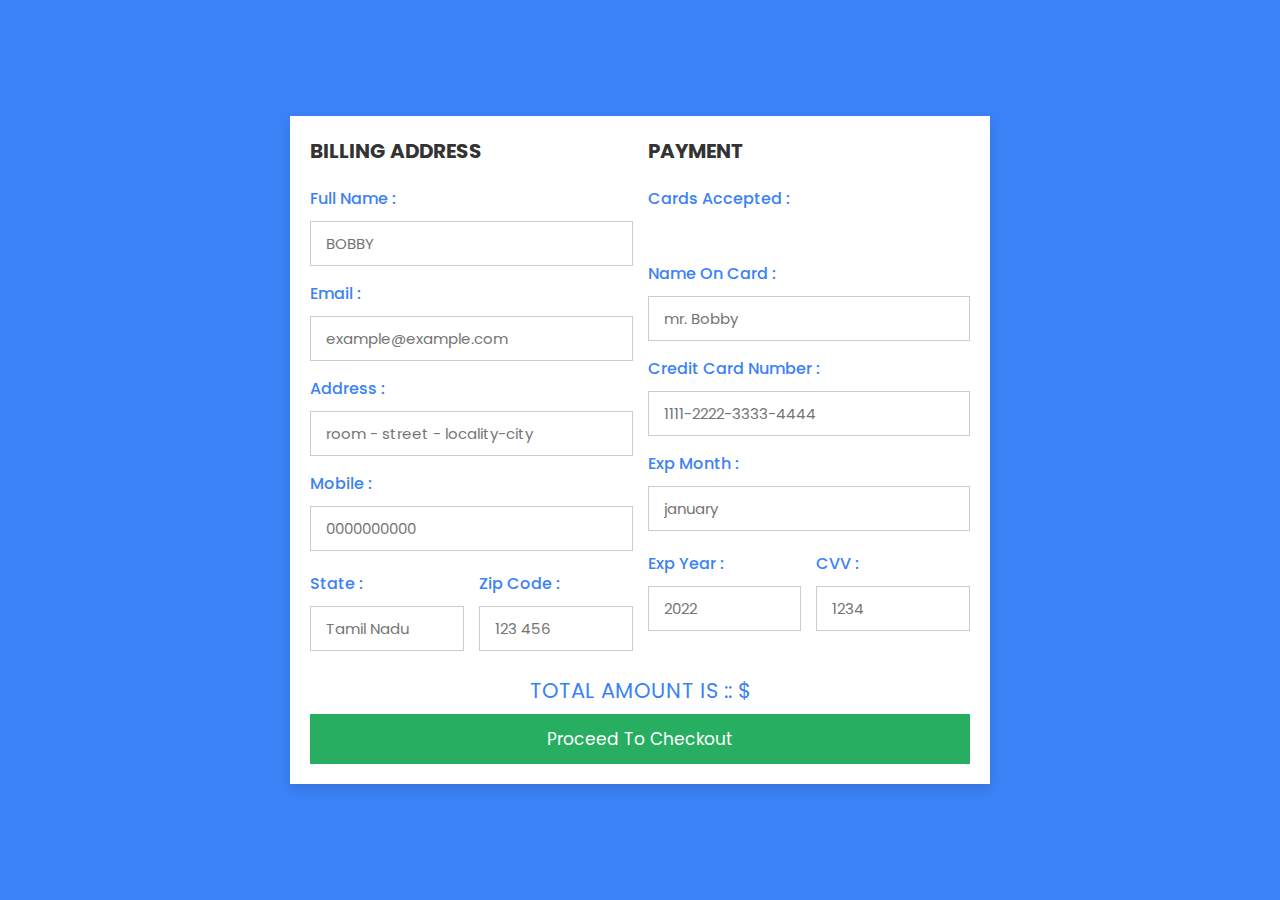
==== checkout.html @ 5409b22e "created a checkout page" ====
<!DOCTYPE html>
<html lang="en">
<head>
    <meta charset="UTF-8">
    <meta http-equiv="X-UA-Compatible" content="IE=edge">
    <meta name="viewport" content="width=device-width, initial-scale=1.0">
    
    <!-- custom css file link  -->
    <link rel="stylesheet" href="checkoutstyle.css">

</head>
<body>

<div class="container">

    <form action="" id="form">

        <div class="row">

            <div class="col">

                <h3 class="title">billing address</h3>

                <div class="inputBox">
                    <span>full name :</span>
                    <input type="text" id="username" placeholder="BOBBY">
                    <div class="error"></div>
                </div>
                <div class="inputBox">
                    <span>email :</span>
                    <input type="text" id="email" placeholder="example@example.com">
                    <div class="error"></div>
                </div>
                <div class="inputBox">
                    <span>address :</span>
                    <input type="text" id="address" placeholder="room - street - locality-city">
                    <div class="error"></div>
                </div>
                <div class="inputBox">
                    <span>Mobile :</span>
                    <input type="number" id="Mobile" placeholder="0000000000">
                    <div class="error"></div>
                </div>

                <div class="flex">
                    <div class="inputBox">
                        <span>state :</span>
                        <input type="text" id="state" placeholder="Tamil Nadu">
                        <div class="error"></div>
                    </div>
                    <div class="inputBox">
                        <span>zip code :</span>
                        <input type="text" id="zip" placeholder="123 456">
                        <div class="error"></div>
                    </div>
                </div>

            </div>

            <div class="col">

                <h3 class="title">payment</h3>

                <div class="inputBox">
                    <span>cards accepted :</span>
                    <img src="card_img.png" alt="">
                </div>
                <div class="inputBox">
                    <span>name on card :</span>
                    <input type="text" id="nameoncard" placeholder="mr. Bobby">
                    <div class="error"></div>
                </div>
                <div class="inputBox">
                    <span>credit card number :</span>
                    <input type="number" id="credit"  placeholder="1111-2222-3333-4444">
                    <div class="error"></div>
                </div>
                <div class="inputBox">
                    <span>exp month :</span>
                    <input type="text" id="expmonth" placeholder="january">
                    <div class="error"></div>
                </div>

                <div class="flex">
                    <div class="inputBox">
                        <span>exp year :</span>
                        <input type="number" id="expyear" placeholder="2022">
                        <div class="error"></div>
                    </div>
                    <div class="inputBox">
                        <span>CVV :</span>
                        <input type="text" id="CVV" placeholder="1234">
                        <div class="error"></div>
                    </div>
                </div>

            </div>
    
        </div>
        
        <p >TOTAL AMOUNT IS  :: $ <span id="total"></span></p>

        <input type="submit" value="proceed to checkout" class="submit-btn">

    </form>

</div>    
    <script>
        const username = document.querySelector('#username');
        const email = document.querySelector('#email');
        const address = document.querySelector('#address');
        const Mobile = document.querySelector('#Mobile');
        const state = document.querySelector('#state');
        const nameoncard = document.querySelector('#nameoncard');
        const expmonth = document.querySelector('#expmonth');
        const expyear = document.querySelector('#expyear');
        const credit = document.querySelector('#credit');
        const CVV = document.querySelector('#CVV');
        const zip = document.querySelector('#zip');
        let success= true

        let total=document.getElementById("total");

        form.addEventListener('submit',(e)=>{
    
        if(!validateInput()){
        e.preventDefault();
        }else{
            console.log("hii")
            alert("YOUR ORDER IS SUCCESSFULLY PLACED")
        }


})

       
 function validateInput(){
    const form = document.querySelector('#form');
    const usernameVal = username.value.trim();
    const emailVal = email.value.trim();
    const addressVal = address.value.trim();
    const MobileVal = Mobile.value.trim();
    const stateVal = state.value.trim();
    const nameoncardVal = nameoncard.value.trim();
    const expmonthVal = expmonth.value.trim();
    const expyearVal = expyear.value.trim();
    const creditVal = credit.value.trim();
    const CVVVal = CVV.value.trim();
    const zipVal = zip.value.trim();

    


    // validating username 
    if(usernameVal===''){
        success= false;
        setError(username, 'username is required')
    }else{
        setSuccess(username)
    }


    // validating email
    if(emailVal===''){
        success= false;
        setError(email, 'email is required')
    }else if(!emailValidation(emailVal)){
        success= false;
        setError(email, 'enter a valid email')

    }else{
        setSuccess(email)
    }

    // validating adddress
    if(addressVal===''){
        success= false;
        setError(address, 'address is required')
    }else{
        setSuccess(address)
    }

    // validating Mobile
    if(MobileVal===''){
        success= false;
        setError(Mobile, 'Mobile number is required')
    }else if(MobileVal.length!=10){
        success= false;
        setError(Mobile, 'Mobile  number is not proper')
        
    }else{
        setSuccess(Mobile)

    }
    // validating state 
    if(stateVal===''){
        success= false;
        setError(state, 'state is required')
    }else{
        setSuccess(state)
    }

    
    // validating Zip-code
    if(zipVal===''){
        success= false;
        setError(zip, 'Zip-code is required')
    }else if(zipVal.length!=6){
        success= false;
        setError(zip, 'Zip-code  number is not proper')
        
    }else{
        setSuccess(zip)

    }
     // validating nameoncard 
     if(nameoncardVal===''){
        success= false;
        setError(nameoncard, 'nameoncard is required')
    }else{
        setSuccess(nameoncard)
    }

     // validating expmonth 
     if(expmonthVal===''){
        success= false;
        setError(expmonth, 'expmonth is required')
    }else{
        setSuccess(expmonth)
    }

     // validating expyear 
     if(expyearVal===''){
        success= false;
        setError(expyear, 'expyear is required')
    }else{
        setSuccess(expyear)
    }

     // validating credit 
     if(creditVal===''){
        success= false;
        setError(credit, 'credit is required')
    }else{
        setSuccess(credit)
    }

     // validating CVV 
     if(CVVVal===''){
        success= false;
        setError(CVV, 'CVV is required')
    }else{
        setSuccess(CVV)
    }
    

    return success;

}


// creating function for error
function setError(element, message){
    const inputGroup = element.parentElement;
    const errorElement = inputGroup.querySelector('.error');

    errorElement.innerText = message;
    inputGroup.classList.add('error');
    inputGroup.classList.remove('success');




}


// creating function for success
function setSuccess(element){
    const inputGroup = element.parentElement;
    const errorElement = inputGroup.querySelector('.error');

    errorElement.innerText = '';
    inputGroup.classList.add('success');
    inputGroup.classList.remove('error');

}

// email validation function
 
function emailValidation(email) {
    return String(email)
    .toLowerCase()
    .match(
      /^(([^<>()[\]\\.,;:\s@"]+(\.[^<>()[\]\\.,;:\s@"]+)*)|.(".+"))@((\[[0-9]{1,3}\.[0-9]{1,3}\.[0-9]{1,3}\.[0-9]{1,3}\])|(([a-zA-Z\-0-9]+\.)+[a-zA-Z]{2,}))$/
    );
}











 if(localStorage.getItem('Total')){

cart = JSON.parse(localStorage.getItem('Total'));
total.innerText= cart
console.log(cart)

}


    </script>
</body>
</html>
---- checkoutstyle.css ----
@import url('https://fonts.googleapis.com/css2?family=Poppins:wght@100;300;400;500;600&display=swap');

*{
  font-family: 'Poppins', sans-serif;
  margin:0; padding:0;
  box-sizing: border-box;
  outline: none; border:none;
  text-transform: capitalize;
  transition: all .2s linear;
}

.container{
  display: flex;
  justify-content: center;
  align-items: center;
  padding:25px;
  min-height: 100vh;
  background: #3B82F6
}

.container form{
  padding:20px;
  width:700px;
  background: #fff;
  box-shadow: 0 5px 10px rgba(0,0,0,.1);
}

.container form .row{
  display: flex;
  flex-wrap: wrap;
  gap:15px;
}

.container form .row .col{
  flex:1 1 250px;
}

.container form .row .col .title{
  font-size: 20px;
  color:#333;
  padding-bottom: 5px;
  text-transform: uppercase;
}

.container form .row .col .inputBox{
  margin:15px 0;
}

.container form .row .col .inputBox span{
  margin-bottom: 10px;
  display: block;
}

.container form .row .col .inputBox input{
  width: 100%;
  border:1px solid #ccc;
  padding:10px 15px;
  font-size: 15px;
  text-transform: none;
}

.container form .row .col .inputBox input:focus{
  border:1px solid #000;
}

.container form .row .col .flex{
  display: flex;
  gap:15px;
}

.container form .row .col .flex .inputBox{
  margin-top: 5px;
}

.container form .row .col .inputBox img{
  height: 34px;
  margin-top: 5px;
  filter: drop-shadow(0 0 1px #000);
}

.container form .submit-btn{
  width: 100%;
  padding:12px;
  font-size: 17px;
  background: #27ae60;
  color:#fff;
  margin-top: 5px;
  cursor: pointer;
}

.container form .submit-btn:hover{
  background: #2ecc71;
}
span{
  font-weight: 500;
  color: #3B82F6;
}

p{
  text-align: center;
  font-size: 21px;
  color:#3B82F6;
}
#total{
  text-align: center;
  font-size: 25px;
  font-weight: 700;
  color: red;
}

.inputBox .error{
  color: red;
  font-size: 16px;
  margin-top: 5px;


}
.inputBox.success input{
  border-color: rgb(3, 173, 3);
}

.inputBox.error input{
  border-color: rgb(248, 4, 4);
}
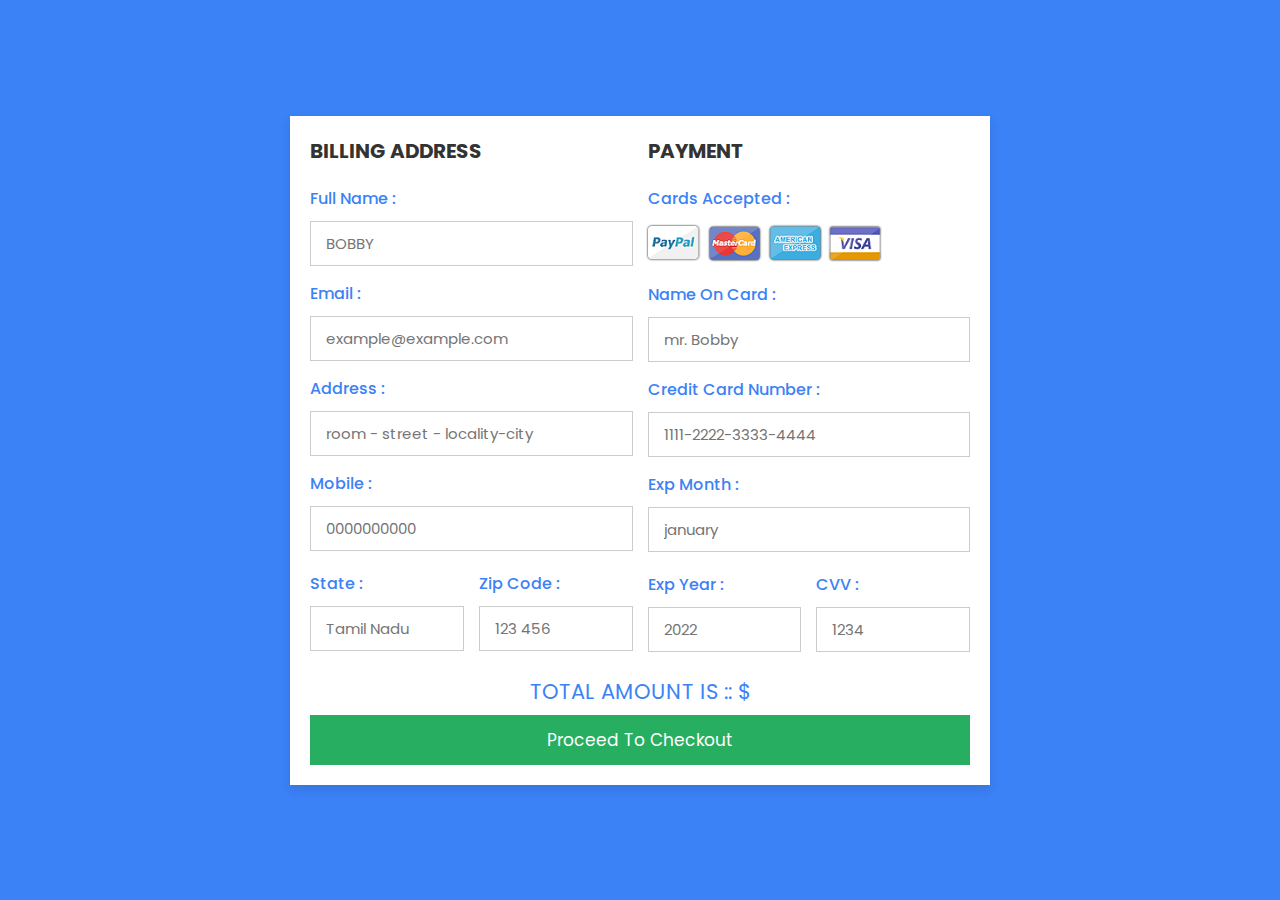
==== commit 85b3e7cd: "added img in checkout page" ====
--- a/checkout.html
+++ b/checkout.html
@@ -63,7 +63,7 @@
 
                 <div class="inputBox">
                     <span>cards accepted :</span>
-                    <img src="card_img.png" alt="">
+                    <img src="./card_img.png" alt="">
                 </div>
                 <div class="inputBox">
                     <span>name on card :</span>
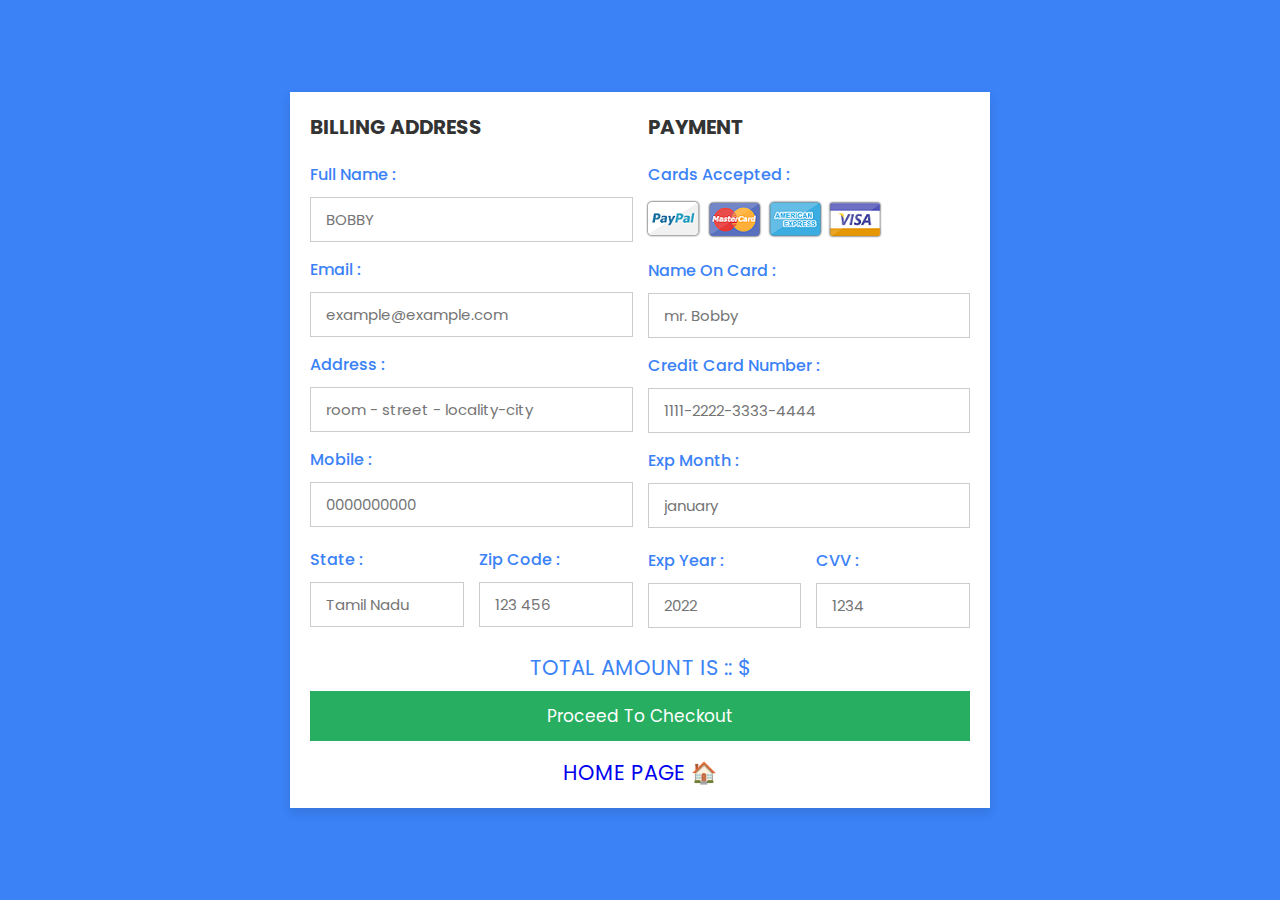
==== commit 4c19df67: "checkout updates" ====
--- a/checkout.html
+++ b/checkout.html
@@ -7,6 +7,8 @@
     
     <!-- custom css file link  -->
     <link rel="stylesheet" href="checkoutstyle.css">
+    
+
 
 </head>
 <body>
@@ -100,220 +102,15 @@
         
         <p >TOTAL AMOUNT IS  :: $ <span id="total"></span></p>
 
-        <input type="submit" value="proceed to checkout" class="submit-btn">
+        <input type="submit" value="proceed to checkout" class="submit-btn" id="submit-btn">
+
+        <a id="home" href="index.html"> HOME PAGE &#x1f3e0</a>
+        
+        
 
     </form>
 
 </div>    
-    <script>
-        const username = document.querySelector('#username');
-        const email = document.querySelector('#email');
-        const address = document.querySelector('#address');
-        const Mobile = document.querySelector('#Mobile');
-        const state = document.querySelector('#state');
-        const nameoncard = document.querySelector('#nameoncard');
-        const expmonth = document.querySelector('#expmonth');
-        const expyear = document.querySelector('#expyear');
-        const credit = document.querySelector('#credit');
-        const CVV = document.querySelector('#CVV');
-        const zip = document.querySelector('#zip');
-        let success= true
-
-        let total=document.getElementById("total");
-
-        form.addEventListener('submit',(e)=>{
-    
-        if(!validateInput()){
-        e.preventDefault();
-        }else{
-            console.log("hii")
-            alert("YOUR ORDER IS SUCCESSFULLY PLACED")
-        }
-
-
-})
-
-       
- function validateInput(){
-    const form = document.querySelector('#form');
-    const usernameVal = username.value.trim();
-    const emailVal = email.value.trim();
-    const addressVal = address.value.trim();
-    const MobileVal = Mobile.value.trim();
-    const stateVal = state.value.trim();
-    const nameoncardVal = nameoncard.value.trim();
-    const expmonthVal = expmonth.value.trim();
-    const expyearVal = expyear.value.trim();
-    const creditVal = credit.value.trim();
-    const CVVVal = CVV.value.trim();
-    const zipVal = zip.value.trim();
-
-    
-
-
-    // validating username 
-    if(usernameVal===''){
-        success= false;
-        setError(username, 'username is required')
-    }else{
-        setSuccess(username)
-    }
-
-
-    // validating email
-    if(emailVal===''){
-        success= false;
-        setError(email, 'email is required')
-    }else if(!emailValidation(emailVal)){
-        success= false;
-        setError(email, 'enter a valid email')
-
-    }else{
-        setSuccess(email)
-    }
-
-    // validating adddress
-    if(addressVal===''){
-        success= false;
-        setError(address, 'address is required')
-    }else{
-        setSuccess(address)
-    }
-
-    // validating Mobile
-    if(MobileVal===''){
-        success= false;
-        setError(Mobile, 'Mobile number is required')
-    }else if(MobileVal.length!=10){
-        success= false;
-        setError(Mobile, 'Mobile  number is not proper')
-        
-    }else{
-        setSuccess(Mobile)
-
-    }
-    // validating state 
-    if(stateVal===''){
-        success= false;
-        setError(state, 'state is required')
-    }else{
-        setSuccess(state)
-    }
-
-    
-    // validating Zip-code
-    if(zipVal===''){
-        success= false;
-        setError(zip, 'Zip-code is required')
-    }else if(zipVal.length!=6){
-        success= false;
-        setError(zip, 'Zip-code  number is not proper')
-        
-    }else{
-        setSuccess(zip)
-
-    }
-     // validating nameoncard 
-     if(nameoncardVal===''){
-        success= false;
-        setError(nameoncard, 'nameoncard is required')
-    }else{
-        setSuccess(nameoncard)
-    }
-
-     // validating expmonth 
-     if(expmonthVal===''){
-        success= false;
-        setError(expmonth, 'expmonth is required')
-    }else{
-        setSuccess(expmonth)
-    }
-
-     // validating expyear 
-     if(expyearVal===''){
-        success= false;
-        setError(expyear, 'expyear is required')
-    }else{
-        setSuccess(expyear)
-    }
-
-     // validating credit 
-     if(creditVal===''){
-        success= false;
-        setError(credit, 'credit is required')
-    }else{
-        setSuccess(credit)
-    }
-
-     // validating CVV 
-     if(CVVVal===''){
-        success= false;
-        setError(CVV, 'CVV is required')
-    }else{
-        setSuccess(CVV)
-    }
-    
-
-    return success;
-
-}
-
-
-// creating function for error
-function setError(element, message){
-    const inputGroup = element.parentElement;
-    const errorElement = inputGroup.querySelector('.error');
-
-    errorElement.innerText = message;
-    inputGroup.classList.add('error');
-    inputGroup.classList.remove('success');
-
-
-
-
-}
-
-
-// creating function for success
-function setSuccess(element){
-    const inputGroup = element.parentElement;
-    const errorElement = inputGroup.querySelector('.error');
-
-    errorElement.innerText = '';
-    inputGroup.classList.add('success');
-    inputGroup.classList.remove('error');
-
-}
-
-// email validation function
- 
-function emailValidation(email) {
-    return String(email)
-    .toLowerCase()
-    .match(
-      /^(([^<>()[\]\\.,;:\s@"]+(\.[^<>()[\]\\.,;:\s@"]+)*)|.(".+"))@((\[[0-9]{1,3}\.[0-9]{1,3}\.[0-9]{1,3}\.[0-9]{1,3}\])|(([a-zA-Z\-0-9]+\.)+[a-zA-Z]{2,}))$/
-    );
-}
-
-
-
-
-
-
-
-
-
-
-
- if(localStorage.getItem('Total')){
-
-cart = JSON.parse(localStorage.getItem('Total'));
-total.innerText= cart
-console.log(cart)
-
-}
-
-
-    </script>
+ <script src="checkout.js"></script>
 </body>
 </html>--- a/checkoutstyle.css
+++ b/checkoutstyle.css
@@ -121,4 +121,14 @@
 
 .inputBox.error input{
   border-color: rgb(248, 4, 4);
-}+}
+#home{
+  text-decoration: none;
+  display: flex;
+  justify-content: center;
+  padding-top: 1rem;
+  font-size: 1.3rem;
+  
+}
+
+  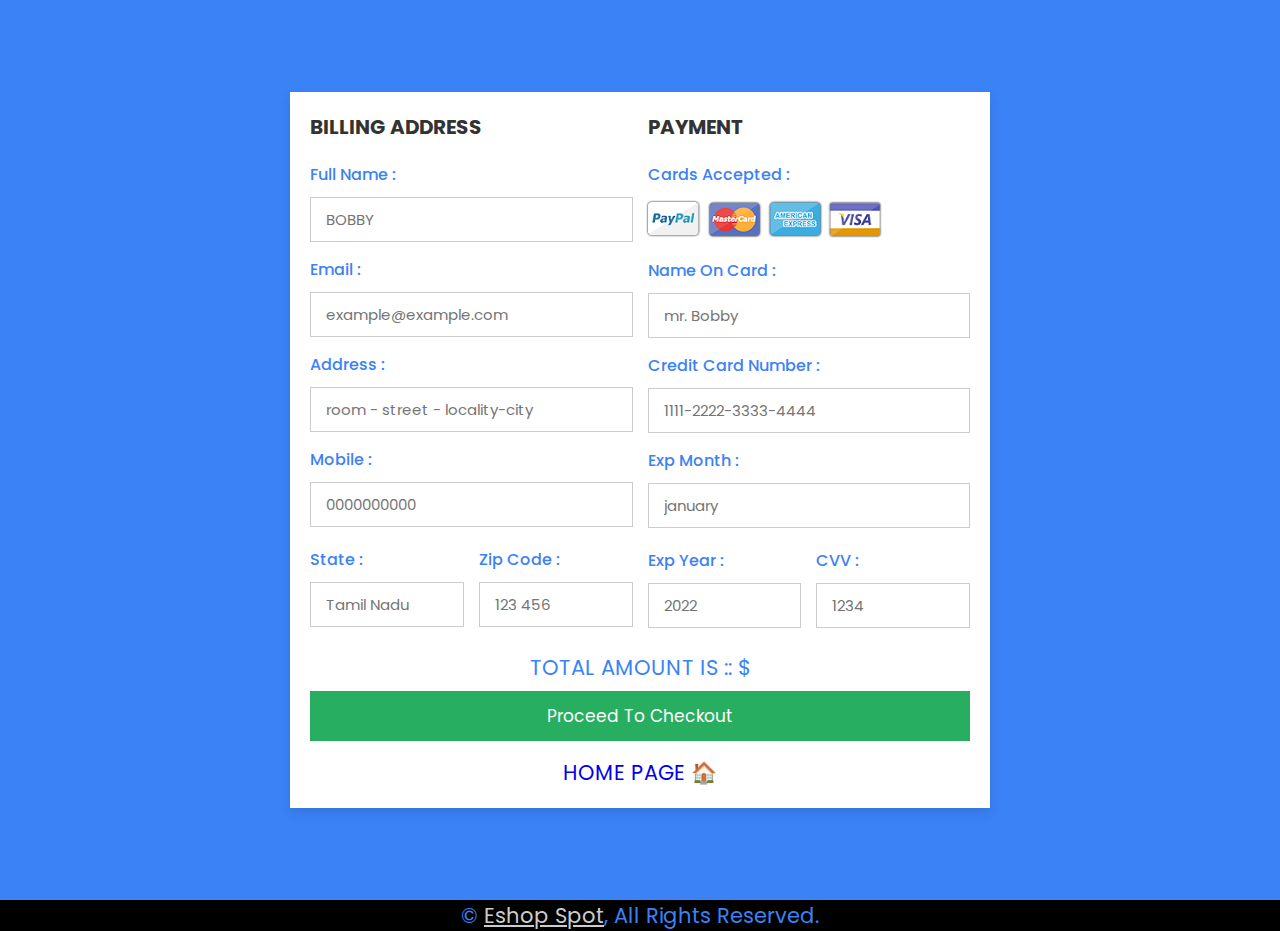
==== commit 03e8831c: "added footer to  checkout" ====
--- a/checkout.html
+++ b/checkout.html
@@ -111,6 +111,13 @@
     </form>
 
 </div>    
+ <!-- footer -->
+ <div class="footer">
+    <div class="copyright">
+        <p>© <a href="index.html">Eshop Spot</a>, All rights reserved.</p>
+    </div>
+</div>
+
  <script src="checkout.js"></script>
 </body>
 </html>--- a/checkoutstyle.css
+++ b/checkoutstyle.css
@@ -130,5 +130,10 @@
   font-size: 1.3rem;
   
 }
-
+.footer{
+  background-color: #000;
+}
+.footer a{
+  color: #ccc;
+}
   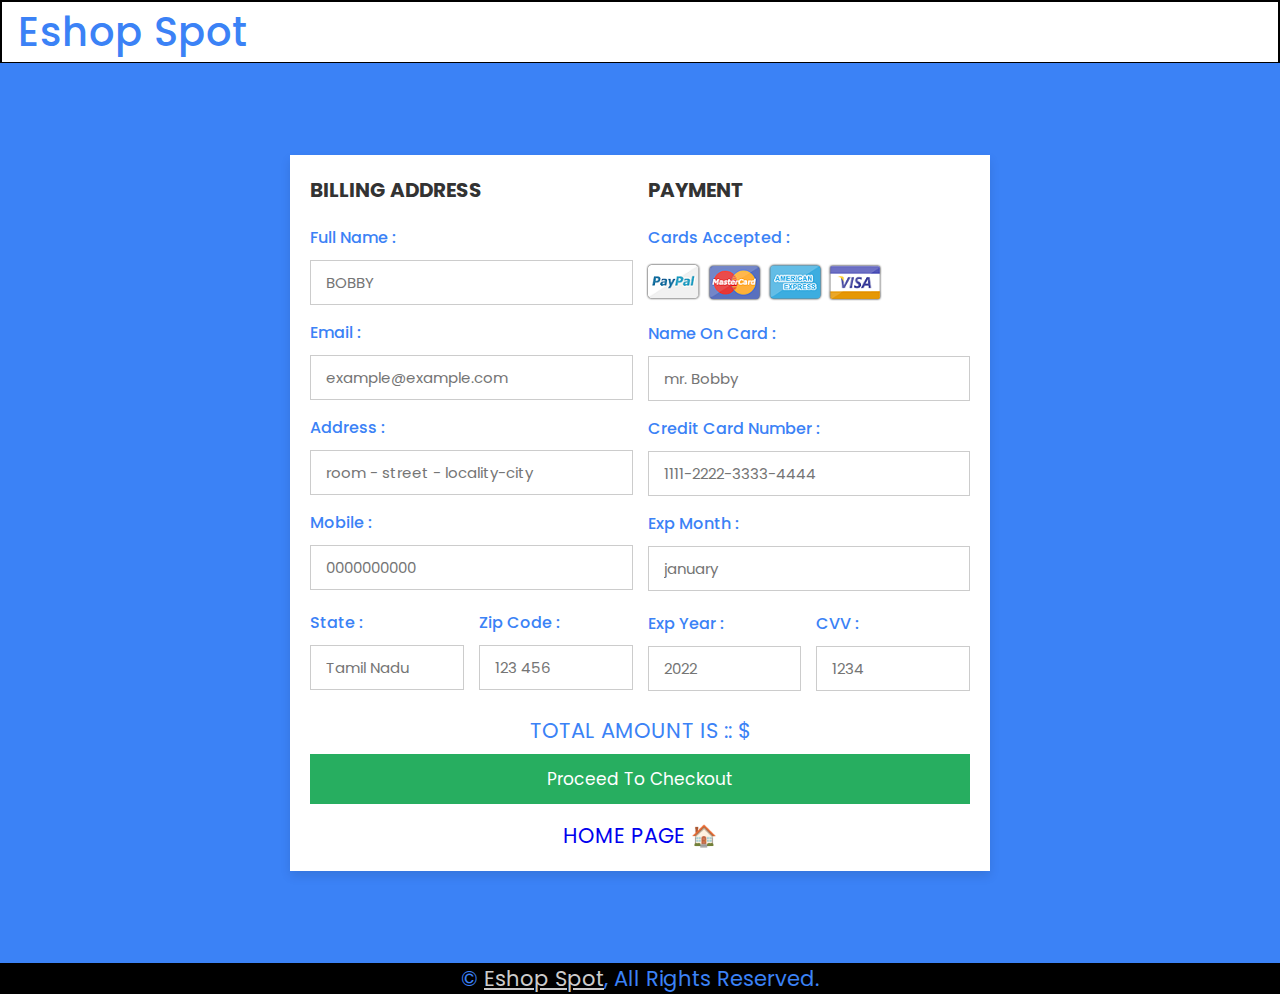
==== commit d604e2f3: "added header to  checkout" ====
--- a/checkout.html
+++ b/checkout.html
@@ -12,6 +12,11 @@
 
 </head>
 <body>
+      <div class="nav">
+        <div class="logo">
+            <span>Eshop Spot</span>
+        </div>
+      </div>
 
 <div class="container">
 
--- a/checkoutstyle.css
+++ b/checkoutstyle.css
@@ -7,6 +7,19 @@
   outline: none; border:none;
   text-transform: capitalize;
   transition: all .2s linear;
+}
+.nav{
+  
+  background-color: white;
+  border: 2px solid black;
+  border-width: 2px 2px 1px 2px;
+}
+.logo{
+  cursor: pointer;
+  font-size: 2.5rem;
+    font-weight: 700;
+    letter-spacing: .6px;
+    padding-left: 1rem;
 }
 
 .container{
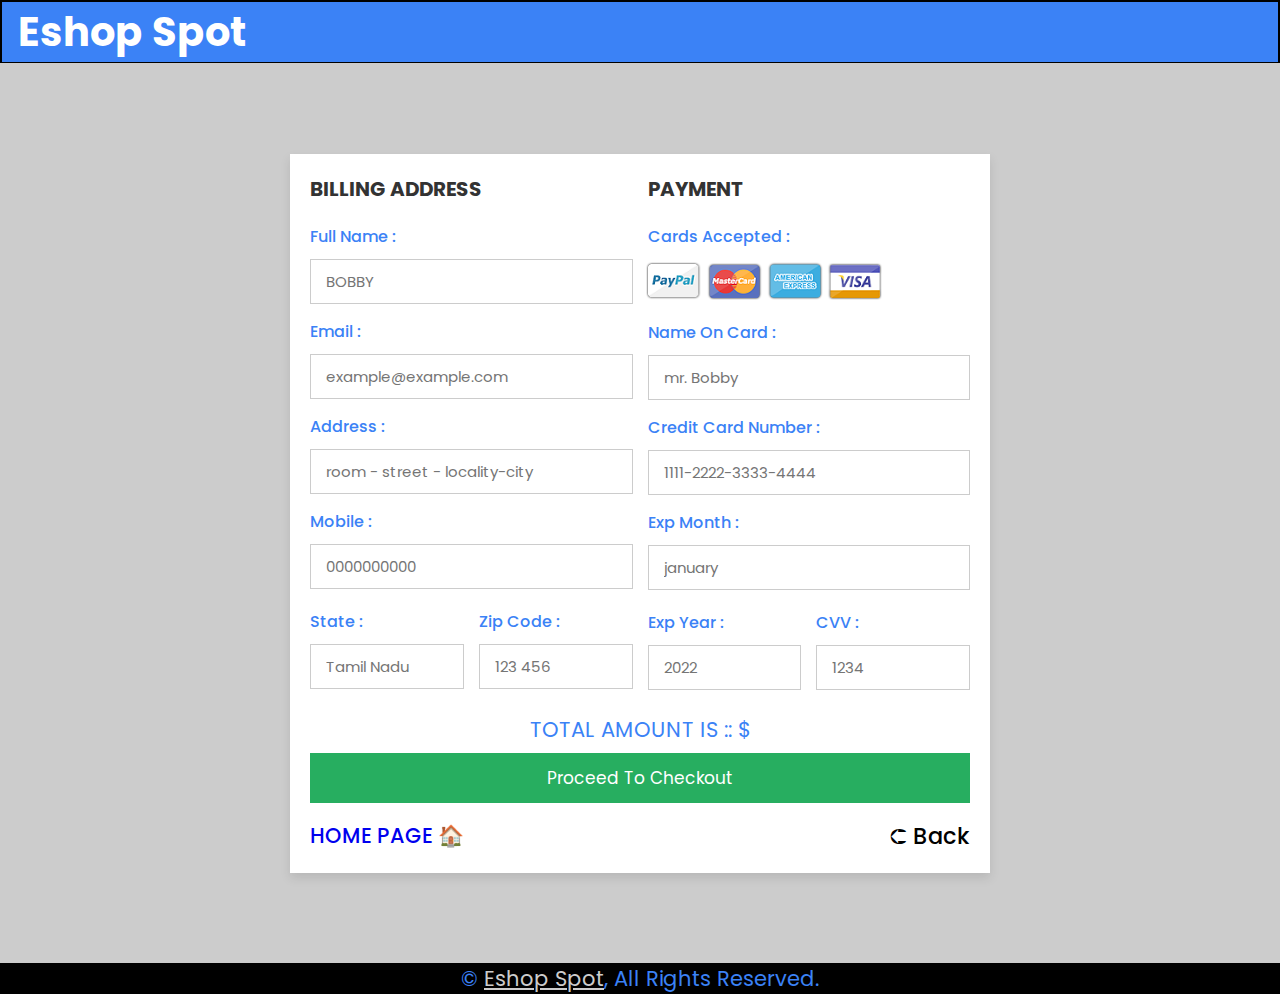
==== commit 6c2a58f2: "added header to  checkout" ====
--- a/checkout.html
+++ b/checkout.html
@@ -16,6 +16,8 @@
         <div class="logo">
             <span>Eshop Spot</span>
         </div>
+     
+    
       </div>
 
 <div class="container">
@@ -109,7 +111,15 @@
 
         <input type="submit" value="proceed to checkout" class="submit-btn" id="submit-btn">
 
-        <a id="home" href="index.html"> HOME PAGE &#x1f3e0</a>
+
+        <div class="backbtn">
+            <a id="home" href="index.html"> HOME PAGE &#x1f3e0</a>
+            <button id="back" class="btn">&#11144 Back</button>
+        
+        </div>
+             
+
+      
         
         
 
--- a/checkoutstyle.css
+++ b/checkoutstyle.css
@@ -10,11 +10,12 @@
 }
 .nav{
   
-  background-color: white;
+  background-color: #3b82f6;
   border: 2px solid black;
   border-width: 2px 2px 1px 2px;
 }
-.logo{
+.logo span{
+  color: #fff;
   cursor: pointer;
   font-size: 2.5rem;
     font-weight: 700;
@@ -28,7 +29,7 @@
   align-items: center;
   padding:25px;
   min-height: 100vh;
-  background: #3B82F6
+  background: #ccc
 }
 
 .container form{
@@ -141,6 +142,7 @@
   justify-content: center;
   padding-top: 1rem;
   font-size: 1.3rem;
+  font-weight: 500;
   
 }
 .footer{
@@ -149,4 +151,18 @@
 .footer a{
   color: #ccc;
 }
-  +.backbtn{
+  display: flex;
+  align-items: center;
+  justify-content: space-between;
+}
+#back{
+  background-color: #fff;
+  text-decoration: none;
+  display: flex;
+  justify-content: center;
+  padding-top: 1rem;
+  font-size: 1.4rem;
+  font-weight: 500;
+  
+}